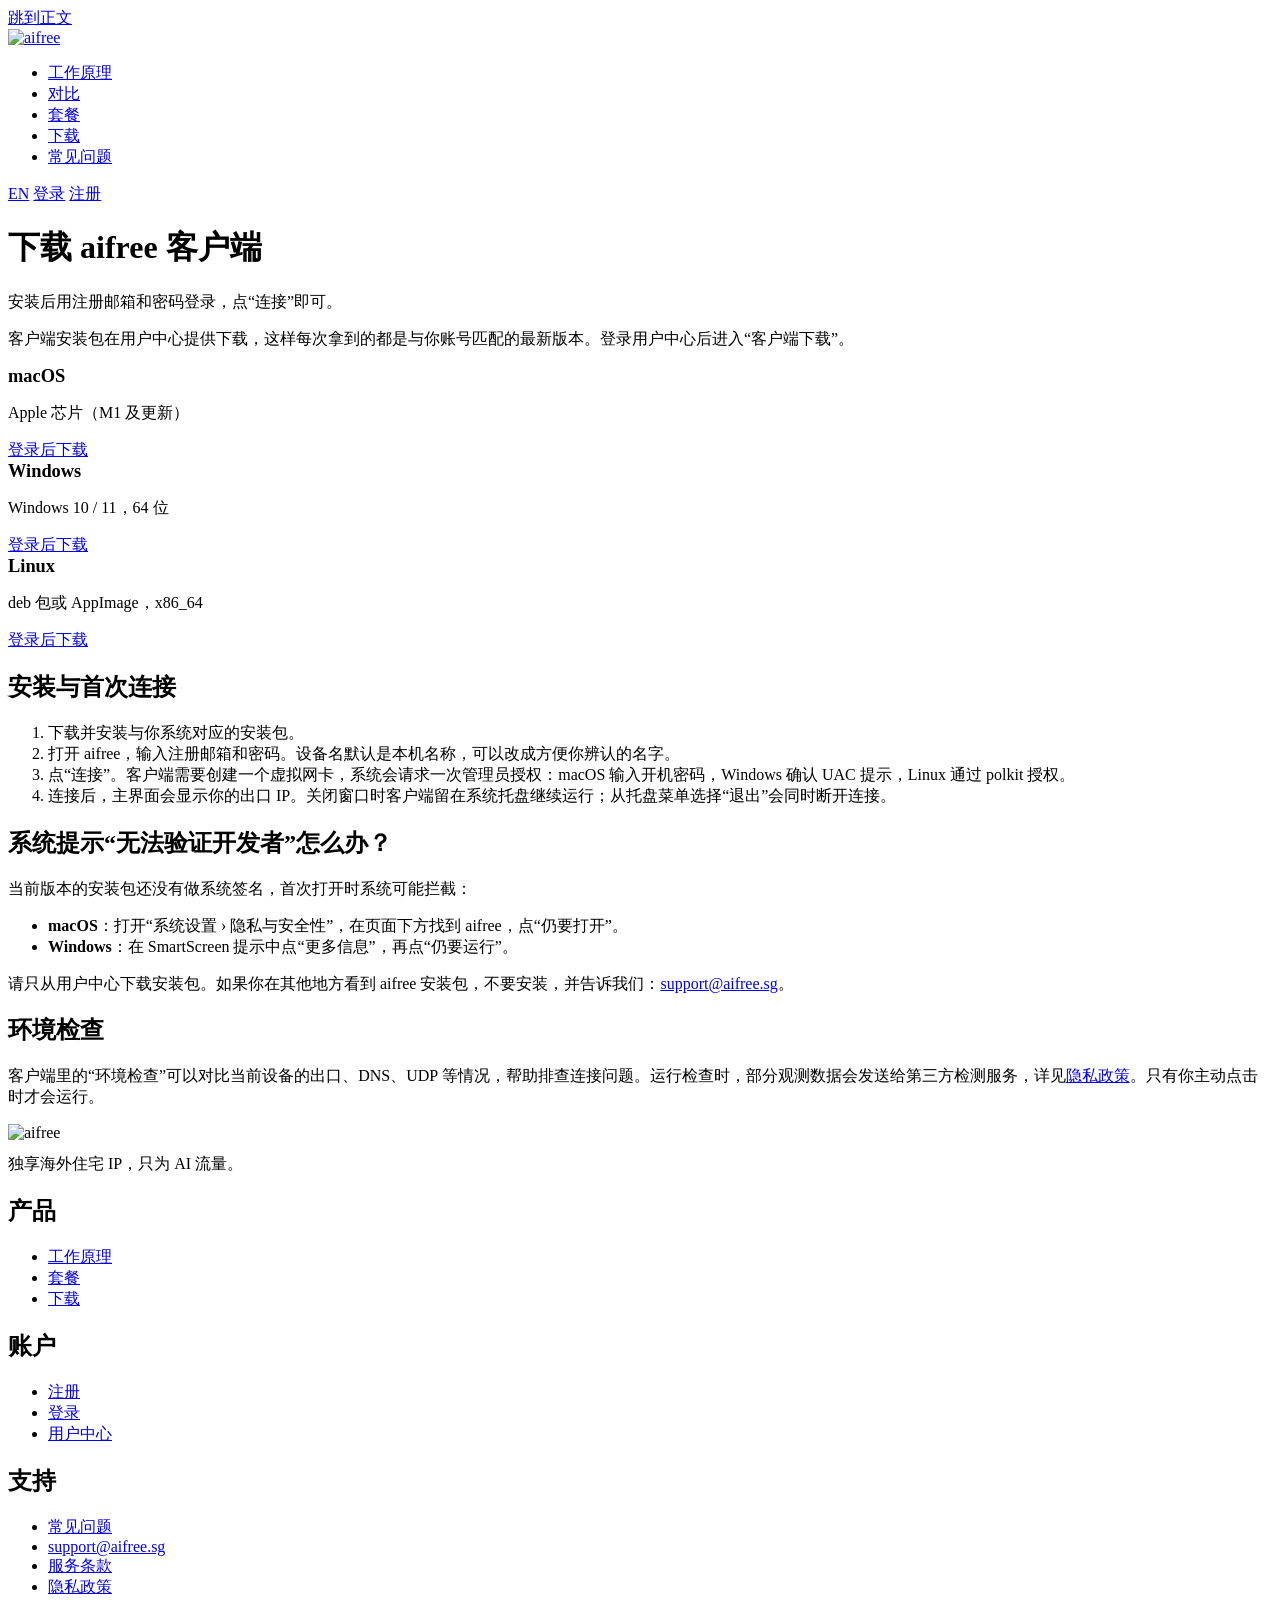
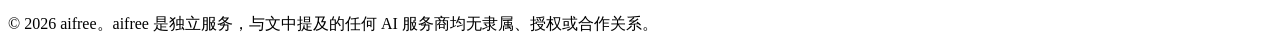
==== site/download/index.html @ af3067b1 "Add aifree.sg marketing website (zh + en) for Cloudflare Pages Fixes #40  Co-Authored-By: Claude Opu" ====
<!doctype html>
<html lang="zh-CN">
<head>
<meta charset="utf-8">
<meta name="viewport" content="width=device-width,initial-scale=1">
<title>下载客户端 · aifree</title>
<meta name="description" content="下载 aifree 桌面客户端，支持 macOS、Windows 和 Linux。">
<link rel="canonical" href="https://aifree.sg/download/">
<link rel="alternate" hreflang="zh-CN" href="https://aifree.sg/download/">
<link rel="alternate" hreflang="en" href="https://aifree.sg/en/download/">
<link rel="alternate" hreflang="x-default" href="https://aifree.sg/download/">
<link rel="icon" href="/favicon.ico" sizes="any">
<link rel="icon" href="/favicon.svg" type="image/svg+xml">
<link rel="apple-touch-icon" href="/apple-touch-icon.png">
<meta name="theme-color" content="#14213D">
<link rel="stylesheet" href="/assets/site.css">
</head>
<body>
<a class="skip" href="#main">跳到正文</a>
<header class="top">
  <nav class="wrap nav" aria-label="主导航">
    <a class="brand" href="/" aria-label="aifree 首页"><img src="/assets/lockup-dark.svg" alt="aifree" width="125" height="40"></a>
    <ul class="links">
      <li><a href="/#how">工作原理</a></li>
      <li><a href="/#compare">对比</a></li>
      <li><a href="/#plans">套餐</a></li>
      <li><a href="/download/">下载</a></li>
      <li><a href="/#faq">常见问题</a></li>
    </ul>
    <div class="actions">
      <a class="lang" href="/en/download/" hreflang="en" lang="en">EN</a>
      <a class="btn btn-ghost btn-sm" href="https://app.aifree.sg/account/login">登录</a>
      <a class="btn btn-primary btn-sm" href="https://app.aifree.sg/account/register">注册</a>
    </div>
  </nav>
</header>
<main id="main">
<div class="page-hero"><div class="wrap"><h1>下载 aifree 客户端</h1><p>安装后用注册邮箱和密码登录，点“连接”即可。</p></div></div>
<div class="prose">
<p>客户端安装包在用户中心提供下载，这样每次拿到的都是与你账号匹配的最新版本。登录用户中心后进入“客户端下载”。</p>
<div class="dl-grid">
  <div class="node" id="macos"><h2 style="margin:0;font-size:1.15rem">macOS</h2><p>Apple 芯片（M1 及更新）</p><a class="btn btn-primary btn-sm" href="https://app.aifree.sg/account">登录后下载</a></div>
  <div class="node" id="windows"><h2 style="margin:0;font-size:1.15rem">Windows</h2><p>Windows 10 / 11，64 位</p><a class="btn btn-primary btn-sm" href="https://app.aifree.sg/account">登录后下载</a></div>
  <div class="node" id="linux"><h2 style="margin:0;font-size:1.15rem">Linux</h2><p>deb 包或 AppImage，x86_64</p><a class="btn btn-primary btn-sm" href="https://app.aifree.sg/account">登录后下载</a></div>
</div>
<h2>安装与首次连接</h2>
<ol>
  <li>下载并安装与你系统对应的安装包。</li>
  <li>打开 aifree，输入注册邮箱和密码。设备名默认是本机名称，可以改成方便你辨认的名字。</li>
  <li>点“连接”。客户端需要创建一个虚拟网卡，系统会请求一次管理员授权：macOS 输入开机密码，Windows 确认 UAC 提示，Linux 通过 polkit 授权。</li>
  <li>连接后，主界面会显示你的出口 IP。关闭窗口时客户端留在系统托盘继续运行；从托盘菜单选择“退出”会同时断开连接。</li>
</ol>
<h2>系统提示“无法验证开发者”怎么办？</h2>
<p>当前版本的安装包还没有做系统签名，首次打开时系统可能拦截：</p>
<ul>
  <li><strong>macOS</strong>：打开“系统设置 › 隐私与安全性”，在页面下方找到 aifree，点“仍要打开”。</li>
  <li><strong>Windows</strong>：在 SmartScreen 提示中点“更多信息”，再点“仍要运行”。</li>
</ul>
<p>请只从用户中心下载安装包。如果你在其他地方看到 aifree 安装包，不要安装，并告诉我们：<a href="mailto:support@aifree.sg">support@aifree.sg</a>。</p>
<h2>环境检查</h2>
<p>客户端里的“环境检查”可以对比当前设备的出口、DNS、UDP 等情况，帮助排查连接问题。运行检查时，部分观测数据会发送给第三方检测服务，详见<a href="/privacy/">隐私政策</a>。只有你主动点击时才会运行。</p>
</div>
</main>
<footer>
  <div class="wrap">
    <div class="foot">
      <div>
        <img src="/assets/lockup-dark.svg" alt="aifree" width="125" height="40">
        <p style="margin-top:12px">独享海外住宅 IP，只为 AI 流量。</p>
      </div>
      <div><h2>产品</h2><ul><li><a href="/#how">工作原理</a></li><li><a href="/#plans">套餐</a></li><li><a href="/download/">下载</a></li></ul></div>
      <div><h2>账户</h2><ul><li><a href="https://app.aifree.sg/account/register">注册</a></li><li><a href="https://app.aifree.sg/account/login">登录</a></li><li><a href="https://app.aifree.sg/account">用户中心</a></li></ul></div>
      <div><h2>支持</h2><ul><li><a href="/#faq">常见问题</a></li><li><a href="mailto:support@aifree.sg">support@aifree.sg</a></li><li><a href="/terms/">服务条款</a></li><li><a href="/privacy/">隐私政策</a></li></ul></div>
    </div>
    <p class="legal">© 2026 aifree。aifree 是独立服务，与文中提及的任何 AI 服务商均无隶属、授权或合作关系。</p>
  </div>
</footer>
</body>
</html>
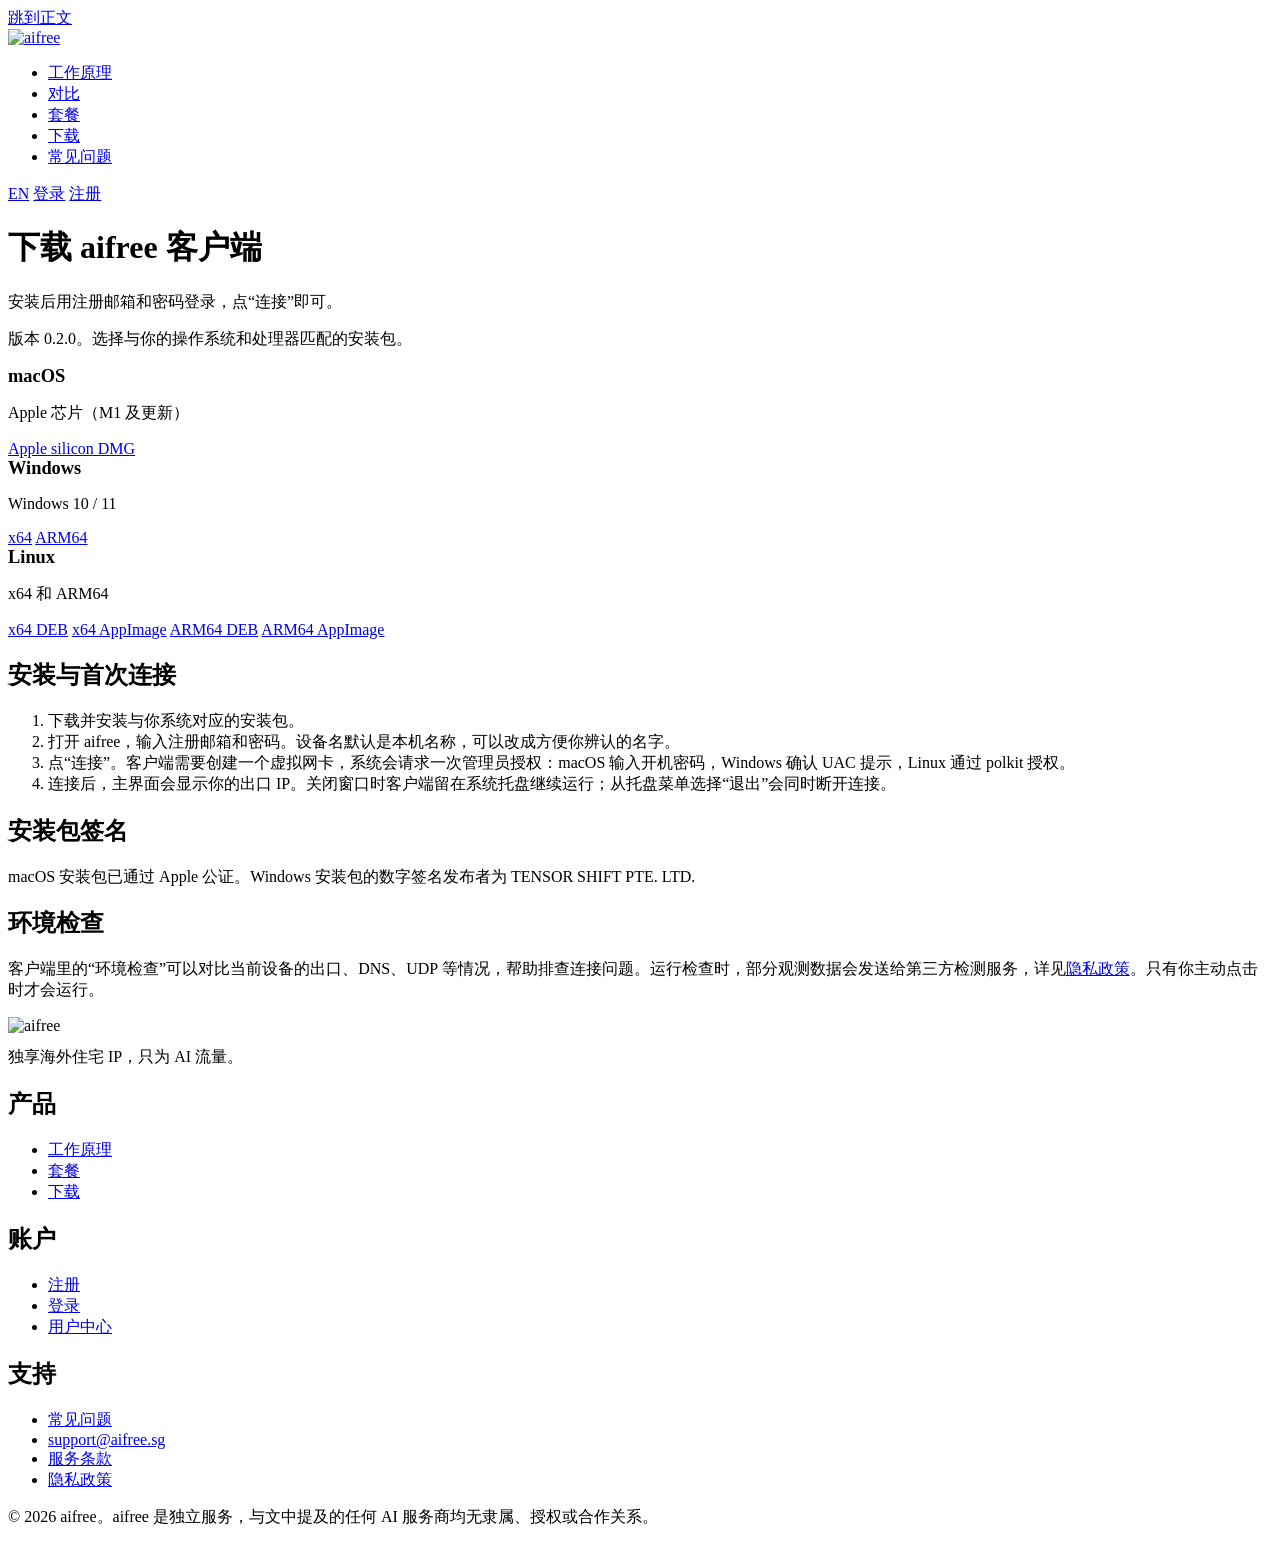
==== commit 730f5164: "Link customer downloads to the aifree 0.2.0 installers" ====
--- a/site/download/index.html
+++ b/site/download/index.html
@@ -13,7 +13,7 @@
 <link rel="icon" href="/favicon.svg" type="image/svg+xml">
 <link rel="apple-touch-icon" href="/apple-touch-icon.png">
 <meta name="theme-color" content="#14213D">
-<link rel="stylesheet" href="/assets/site.css">
+<link rel="stylesheet" href="/assets/site.css?v=0.2.0-downloads">
 </head>
 <body>
 <a class="skip" href="#main">跳到正文</a>
@@ -37,11 +37,33 @@
 <main id="main">
 <div class="page-hero"><div class="wrap"><h1>下载 aifree 客户端</h1><p>安装后用注册邮箱和密码登录，点“连接”即可。</p></div></div>
 <div class="prose">
-<p>客户端安装包在用户中心提供下载，这样每次拿到的都是与你账号匹配的最新版本。登录用户中心后进入“客户端下载”。</p>
+<p>版本 0.2.0。选择与你的操作系统和处理器匹配的安装包。</p>
 <div class="dl-grid">
-  <div class="node" id="macos"><h2 style="margin:0;font-size:1.15rem">macOS</h2><p>Apple 芯片（M1 及更新）</p><a class="btn btn-primary btn-sm" href="https://app.aifree.sg/account">登录后下载</a></div>
-  <div class="node" id="windows"><h2 style="margin:0;font-size:1.15rem">Windows</h2><p>Windows 10 / 11，64 位</p><a class="btn btn-primary btn-sm" href="https://app.aifree.sg/account">登录后下载</a></div>
-  <div class="node" id="linux"><h2 style="margin:0;font-size:1.15rem">Linux</h2><p>deb 包或 AppImage，x86_64</p><a class="btn btn-primary btn-sm" href="https://app.aifree.sg/account">登录后下载</a></div>
+  <div class="node" id="macos">
+    <h2 style="margin:0;font-size:1.15rem">macOS</h2>
+    <p>Apple 芯片（M1 及更新）</p>
+    <div class="dl-options">
+      <a class="btn btn-primary btn-sm" href="https://downloads.aifree.sg/desktop/0.2.0/darwin-aarch64/aifree_0.2.0_aarch64.dmg">Apple silicon DMG</a>
+    </div>
+  </div>
+  <div class="node" id="windows">
+    <h2 style="margin:0;font-size:1.15rem">Windows</h2>
+    <p>Windows 10 / 11</p>
+    <div class="dl-options">
+      <a class="btn btn-primary btn-sm" href="https://downloads.aifree.sg/desktop/0.2.0/windows-x86_64/aifree_0.2.0_x64-setup.exe">x64</a>
+      <a class="btn btn-outline btn-sm" href="https://downloads.aifree.sg/desktop/0.2.0/windows-aarch64/aifree_0.2.0_arm64-setup.exe">ARM64</a>
+    </div>
+  </div>
+  <div class="node" id="linux">
+    <h2 style="margin:0;font-size:1.15rem">Linux</h2>
+    <p>x64 和 ARM64</p>
+    <div class="dl-options">
+      <a class="btn btn-primary btn-sm" href="https://downloads.aifree.sg/desktop/0.2.0/linux-x86_64-deb/aifree_0.2.0_amd64.deb">x64 DEB</a>
+      <a class="btn btn-outline btn-sm" href="https://downloads.aifree.sg/desktop/0.2.0/linux-x86_64-appimage/aifree_0.2.0_amd64.AppImage">x64 AppImage</a>
+      <a class="btn btn-outline btn-sm" href="https://downloads.aifree.sg/desktop/0.2.0/linux-aarch64-deb/aifree_0.2.0_arm64.deb">ARM64 DEB</a>
+      <a class="btn btn-outline btn-sm" href="https://downloads.aifree.sg/desktop/0.2.0/linux-aarch64-appimage/aifree_0.2.0_aarch64.AppImage">ARM64 AppImage</a>
+    </div>
+  </div>
 </div>
 <h2>安装与首次连接</h2>
 <ol>
@@ -50,13 +72,8 @@
   <li>点“连接”。客户端需要创建一个虚拟网卡，系统会请求一次管理员授权：macOS 输入开机密码，Windows 确认 UAC 提示，Linux 通过 polkit 授权。</li>
   <li>连接后，主界面会显示你的出口 IP。关闭窗口时客户端留在系统托盘继续运行；从托盘菜单选择“退出”会同时断开连接。</li>
 </ol>
-<h2>系统提示“无法验证开发者”怎么办？</h2>
-<p>当前版本的安装包还没有做系统签名，首次打开时系统可能拦截：</p>
-<ul>
-  <li><strong>macOS</strong>：打开“系统设置 › 隐私与安全性”，在页面下方找到 aifree，点“仍要打开”。</li>
-  <li><strong>Windows</strong>：在 SmartScreen 提示中点“更多信息”，再点“仍要运行”。</li>
-</ul>
-<p>请只从用户中心下载安装包。如果你在其他地方看到 aifree 安装包，不要安装，并告诉我们：<a href="mailto:support@aifree.sg">support@aifree.sg</a>。</p>
+<h2>安装包签名</h2>
+<p>macOS 安装包已通过 Apple 公证。Windows 安装包的数字签名发布者为 TENSOR SHIFT PTE. LTD.</p>
 <h2>环境检查</h2>
 <p>客户端里的“环境检查”可以对比当前设备的出口、DNS、UDP 等情况，帮助排查连接问题。运行检查时，部分观测数据会发送给第三方检测服务，详见<a href="/privacy/">隐私政策</a>。只有你主动点击时才会运行。</p>
 </div>
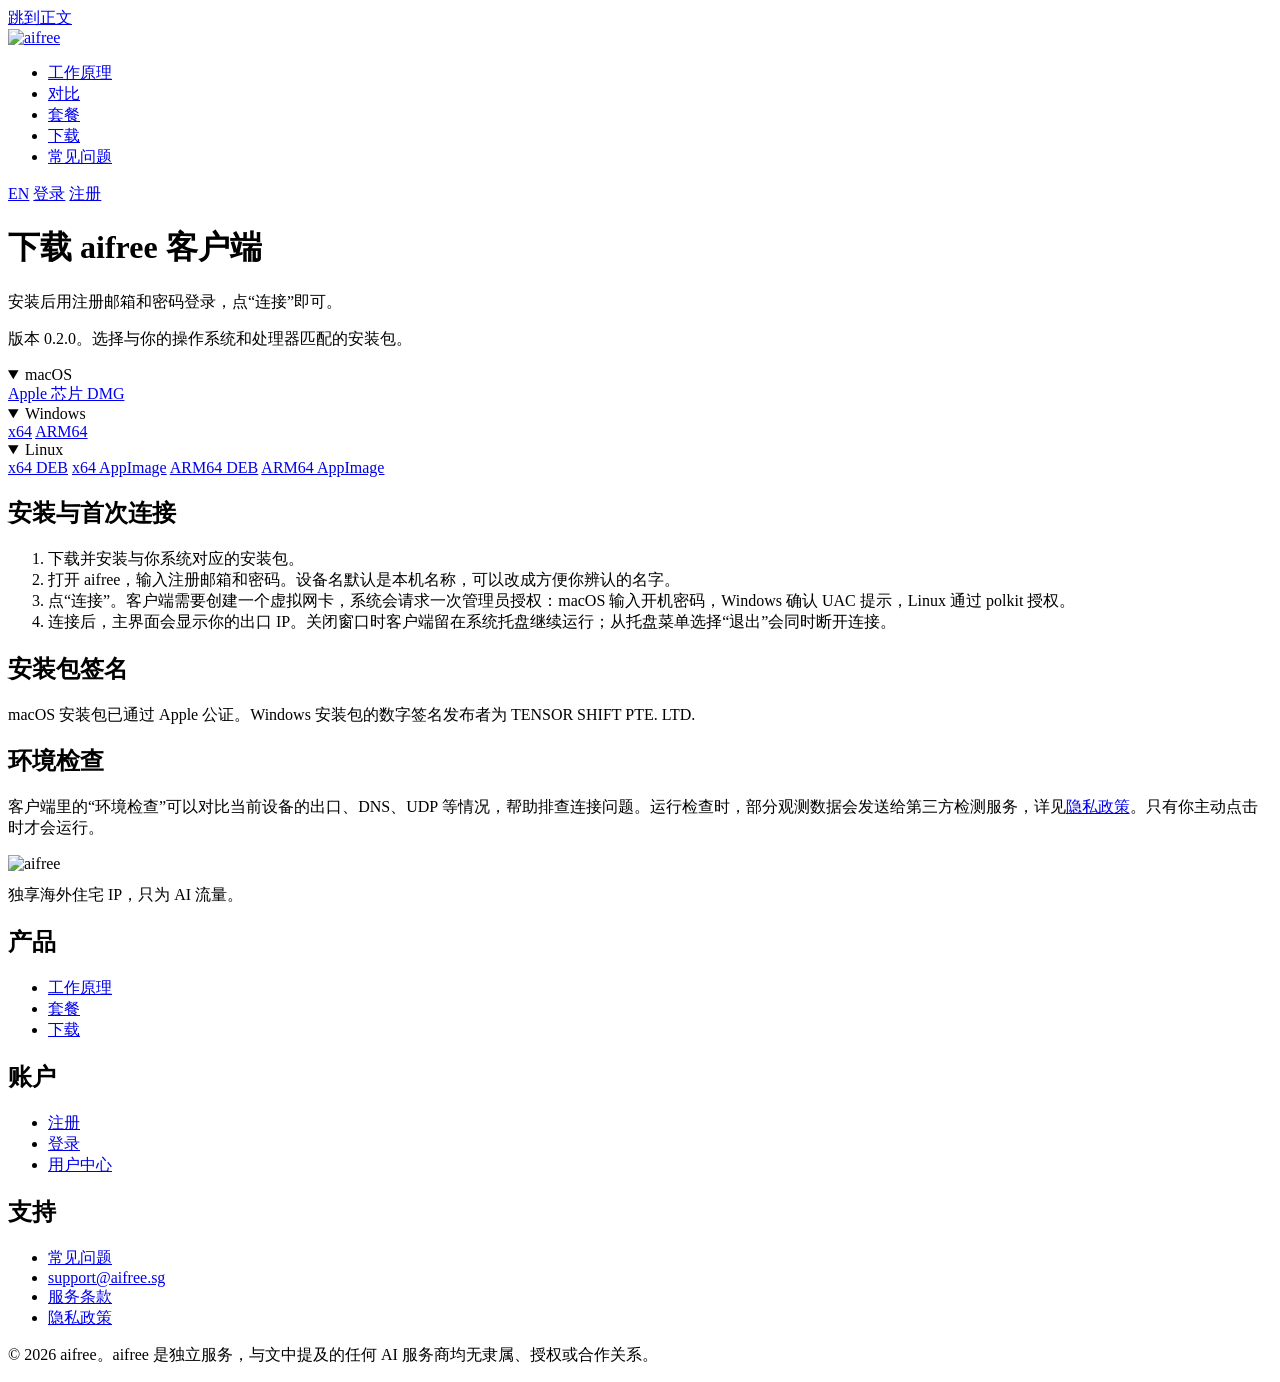
==== commit 36e6c77e: "Improve aifree desktop downloads and homepage session status" ====
--- a/site/download/index.html
+++ b/site/download/index.html
@@ -13,7 +13,9 @@
 <link rel="icon" href="/favicon.svg" type="image/svg+xml">
 <link rel="apple-touch-icon" href="/apple-touch-icon.png">
 <meta name="theme-color" content="#14213D">
-<link rel="stylesheet" href="/assets/site.css?v=0.2.0-downloads">
+<link rel="stylesheet" href="/assets/site.css?v=platform-downloads">
+<script defer src="/assets/site-session.js"></script>
+<script defer src="/assets/desktop-downloads.js"></script>
 </head>
 <body>
 <a class="skip" href="#main">跳到正文</a>
@@ -29,41 +31,43 @@
     </ul>
     <div class="actions">
       <a class="lang" href="/en/download/" hreflang="en" lang="en">EN</a>
-      <a class="btn btn-ghost btn-sm" href="https://app.aifree.sg/account/login">登录</a>
-      <a class="btn btn-primary btn-sm" href="https://app.aifree.sg/account/register">注册</a>
+      <a class="btn btn-ghost btn-sm" href="https://app.aifree.sg/account/login" data-session-guest>登录</a>
+      <a class="btn btn-primary btn-sm" href="https://app.aifree.sg/account/register" data-session-guest>注册</a>
+      <a class="btn btn-primary btn-sm" href="https://app.aifree.sg/account" data-session-account hidden>用户中心</a>
     </div>
   </nav>
 </header>
 <main id="main">
 <div class="page-hero"><div class="wrap"><h1>下载 aifree 客户端</h1><p>安装后用注册邮箱和密码登录，点“连接”即可。</p></div></div>
 <div class="prose">
-<p>版本 0.2.0。选择与你的操作系统和处理器匹配的安装包。</p>
+<div data-downloads-auto>
+<p>版本 <span data-download-version>0.2.0</span>。选择与你的操作系统和处理器匹配的安装包。</p>
+<p class="dl-recommended" data-download-badge hidden>推荐用于当前设备</p>
 <div class="dl-grid">
-  <div class="node" id="macos">
-    <h2 style="margin:0;font-size:1.15rem">macOS</h2>
-    <p>Apple 芯片（M1 及更新）</p>
+  <details class="node dl-group" id="macos" data-platform="macos" open>
+    <summary>macOS</summary>
     <div class="dl-options">
-      <a class="btn btn-primary btn-sm" href="https://downloads.aifree.sg/desktop/0.2.0/darwin-aarch64/aifree_0.2.0_aarch64.dmg">Apple silicon DMG</a>
+      <a class="btn btn-outline btn-sm" data-installer="darwin-universal" data-arch="universal" data-kind="dmg" hidden>通用 DMG（Apple 芯片与 Intel）</a>
+      <a class="btn btn-outline btn-sm" data-installer="darwin-aarch64" data-arch="arm64" data-kind="dmg" data-fallback href="https://downloads.aifree.sg/desktop/0.2.0/darwin-aarch64/aifree_0.2.0_aarch64.dmg">Apple 芯片 DMG</a>
     </div>
-  </div>
-  <div class="node" id="windows">
-    <h2 style="margin:0;font-size:1.15rem">Windows</h2>
-    <p>Windows 10 / 11</p>
+  </details>
+  <details class="node dl-group" id="windows" data-platform="windows" open>
+    <summary>Windows</summary>
     <div class="dl-options">
-      <a class="btn btn-primary btn-sm" href="https://downloads.aifree.sg/desktop/0.2.0/windows-x86_64/aifree_0.2.0_x64-setup.exe">x64</a>
-      <a class="btn btn-outline btn-sm" href="https://downloads.aifree.sg/desktop/0.2.0/windows-aarch64/aifree_0.2.0_arm64-setup.exe">ARM64</a>
+      <a class="btn btn-outline btn-sm" data-installer="windows-x86_64" data-arch="x64" data-kind="exe" href="https://downloads.aifree.sg/desktop/0.2.0/windows-x86_64/aifree_0.2.0_x64-setup.exe">x64</a>
+      <a class="btn btn-outline btn-sm" data-installer="windows-aarch64" data-arch="arm64" data-kind="exe" href="https://downloads.aifree.sg/desktop/0.2.0/windows-aarch64/aifree_0.2.0_arm64-setup.exe">ARM64</a>
     </div>
-  </div>
-  <div class="node" id="linux">
-    <h2 style="margin:0;font-size:1.15rem">Linux</h2>
-    <p>x64 和 ARM64</p>
+  </details>
+  <details class="node dl-group" id="linux" data-platform="linux" open>
+    <summary>Linux</summary>
     <div class="dl-options">
-      <a class="btn btn-primary btn-sm" href="https://downloads.aifree.sg/desktop/0.2.0/linux-x86_64-deb/aifree_0.2.0_amd64.deb">x64 DEB</a>
-      <a class="btn btn-outline btn-sm" href="https://downloads.aifree.sg/desktop/0.2.0/linux-x86_64-appimage/aifree_0.2.0_amd64.AppImage">x64 AppImage</a>
-      <a class="btn btn-outline btn-sm" href="https://downloads.aifree.sg/desktop/0.2.0/linux-aarch64-deb/aifree_0.2.0_arm64.deb">ARM64 DEB</a>
-      <a class="btn btn-outline btn-sm" href="https://downloads.aifree.sg/desktop/0.2.0/linux-aarch64-appimage/aifree_0.2.0_aarch64.AppImage">ARM64 AppImage</a>
+      <a class="btn btn-outline btn-sm" data-installer="linux-x86_64-deb" data-arch="x64" data-kind="deb" href="https://downloads.aifree.sg/desktop/0.2.0/linux-x86_64-deb/aifree_0.2.0_amd64.deb">x64 DEB</a>
+      <a class="btn btn-outline btn-sm" data-installer="linux-x86_64-appimage" data-arch="x64" data-kind="AppImage" href="https://downloads.aifree.sg/desktop/0.2.0/linux-x86_64-appimage/aifree_0.2.0_amd64.AppImage">x64 AppImage</a>
+      <a class="btn btn-outline btn-sm" data-installer="linux-aarch64-deb" data-arch="arm64" data-kind="deb" href="https://downloads.aifree.sg/desktop/0.2.0/linux-aarch64-deb/aifree_0.2.0_arm64.deb">ARM64 DEB</a>
+      <a class="btn btn-outline btn-sm" data-installer="linux-aarch64-appimage" data-arch="arm64" data-kind="AppImage" href="https://downloads.aifree.sg/desktop/0.2.0/linux-aarch64-appimage/aifree_0.2.0_aarch64.AppImage">ARM64 AppImage</a>
     </div>
-  </div>
+  </details>
+</div>
 </div>
 <h2>安装与首次连接</h2>
 <ol>
